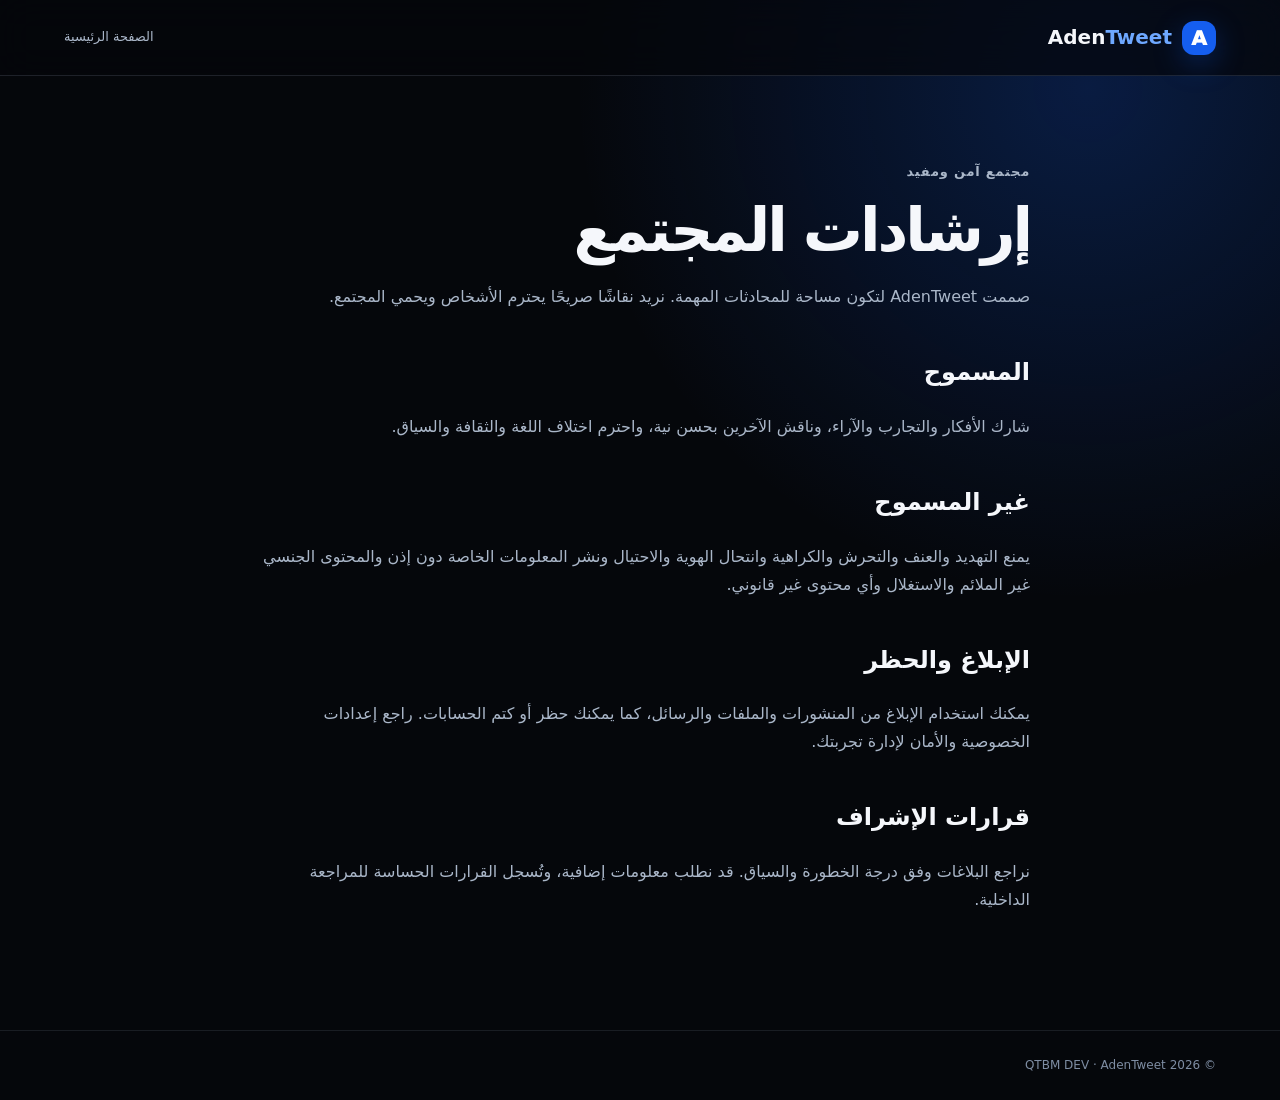
==== community-guidelines.html @ aa2ac325 "Create AdenTweet legal pages" ====
<!doctype html><html lang="ar" dir="rtl"><head><meta charset="UTF-8"><meta name="viewport" content="width=device-width,initial-scale=1"><title>إرشادات المجتمع | AdenTweet</title><link rel="stylesheet" href="styles.css"></head><body><header class="site-header"><a class="brand" href="index.html"><span class="brand-mark">A</span><span>Aden<span class="accent">Tweet</span></span></a><a class="back" href="index.html">الصفحة الرئيسية</a></header><main class="article"><p class="eyebrow">مجتمع آمن ومفيد</p><h1>إرشادات المجتمع</h1><p>صممت AdenTweet لتكون مساحة للمحادثات المهمة. نريد نقاشًا صريحًا يحترم الأشخاص ويحمي المجتمع.</p><h2>المسموح</h2><p>شارك الأفكار والتجارب والآراء، وناقش الآخرين بحسن نية، واحترم اختلاف اللغة والثقافة والسياق.</p><h2>غير المسموح</h2><p>يمنع التهديد والعنف والتحرش والكراهية وانتحال الهوية والاحتيال ونشر المعلومات الخاصة دون إذن والمحتوى الجنسي غير الملائم والاستغلال وأي محتوى غير قانوني.</p><h2>الإبلاغ والحظر</h2><p>يمكنك استخدام الإبلاغ من المنشورات والملفات والرسائل، كما يمكنك حظر أو كتم الحسابات. راجع إعدادات الخصوصية والأمان لإدارة تجربتك.</p><h2>قرارات الإشراف</h2><p>نراجع البلاغات وفق درجة الخطورة والسياق. قد نطلب معلومات إضافية، وتُسجل القرارات الحساسة للمراجعة الداخلية.</p></main><footer>© 2026 QTBM DEV · AdenTweet</footer></body></html>
---- styles.css ----
:root{font-family:system-ui,-apple-system,"Segoe UI",sans-serif;color:#f5f7fb;background:#05070b;line-height:1.75;color-scheme:dark}*{box-sizing:border-box}body{margin:0;min-height:100vh;background:radial-gradient(circle at 85% 8%,rgba(21,94,239,.24),transparent 32rem),#05070b}.site-header{height:76px;display:flex;align-items:center;justify-content:space-between;padding:0 clamp(20px,5vw,76px);border-bottom:1px solid rgba(148,163,184,.18);background:rgba(5,7,11,.7);backdrop-filter:blur(18px);position:sticky;top:0;z-index:2}.brand{color:#f5f7fb;text-decoration:none;font-weight:900;font-size:20px;display:flex;align-items:center;gap:10px}.accent{color:#6ea8ff}.brand-mark{display:inline-grid;place-items:center;width:34px;height:34px;border-radius:12px;background:#155eef;color:#fff;box-shadow:0 9px 30px rgba(21,94,239,.3);font-weight:950}.brand-mark.large{width:48px;height:48px;border-radius:16px;font-size:22px}.pill,.back{color:#aab7c9;text-decoration:none;font-size:13px}.pill{border:1px solid rgba(110,168,255,.35);border-radius:999px;padding:4px 12px}.hero,.article{width:min(1020px,calc(100% - 40px));margin:auto}.hero{padding:clamp(72px,13vh,150px) 0 100px}.eyebrow{color:#6ea8ff;font-weight:800;letter-spacing:.06em;font-size:13px}.hero h1,.article h1{font-size:clamp(36px,7vw,72px);line-height:1.1;letter-spacing:-.05em;margin:12px 0 20px;max-width:780px}.lead{font-size:19px;color:#aab7c9;max-width:640px}.grid{display:grid;grid-template-columns:repeat(2,minmax(0,1fr));gap:14px;margin-top:44px}.card,.contact-card{display:block;text-decoration:none;color:inherit;padding:24px;border:1px solid rgba(148,163,184,.18);border-radius:24px;background:linear-gradient(145deg,rgba(19,30,48,.82),rgba(12,17,27,.62));box-shadow:inset 0 1px rgba(255,255,255,.06);transition:transform .2s ease,border-color .2s ease}.card:hover{transform:translateY(-4px);border-color:rgba(110,168,255,.64)}.card h2{font-size:20px;margin:12px 0 4px}.card p,.article p{color:#aab7c9}.icon{color:#6ea8ff;font-size:22px}.article{padding:72px 0 100px;max-width:780px}.article h1{font-size:clamp(36px,6vw,60px)}.article h2{font-size:24px;margin-top:40px}.article a{color:#8ab8ff}.contact-card{display:flex;align-items:center;gap:16px;margin:32px 0}.contact-card p{margin:4px 0 0}.contact-line{font-size:18px}.muted{color:#7e8da3!important}footer{border-top:1px solid rgba(148,163,184,.14);padding:24px clamp(20px,5vw,76px);color:#7e8da3;font-size:12px}footer a{color:#aab7c9}@media(max-width:640px){.grid{grid-template-columns:1fr}.hero{padding-top:72px}.site-header{padding-inline:20px}.pill{display:none}}
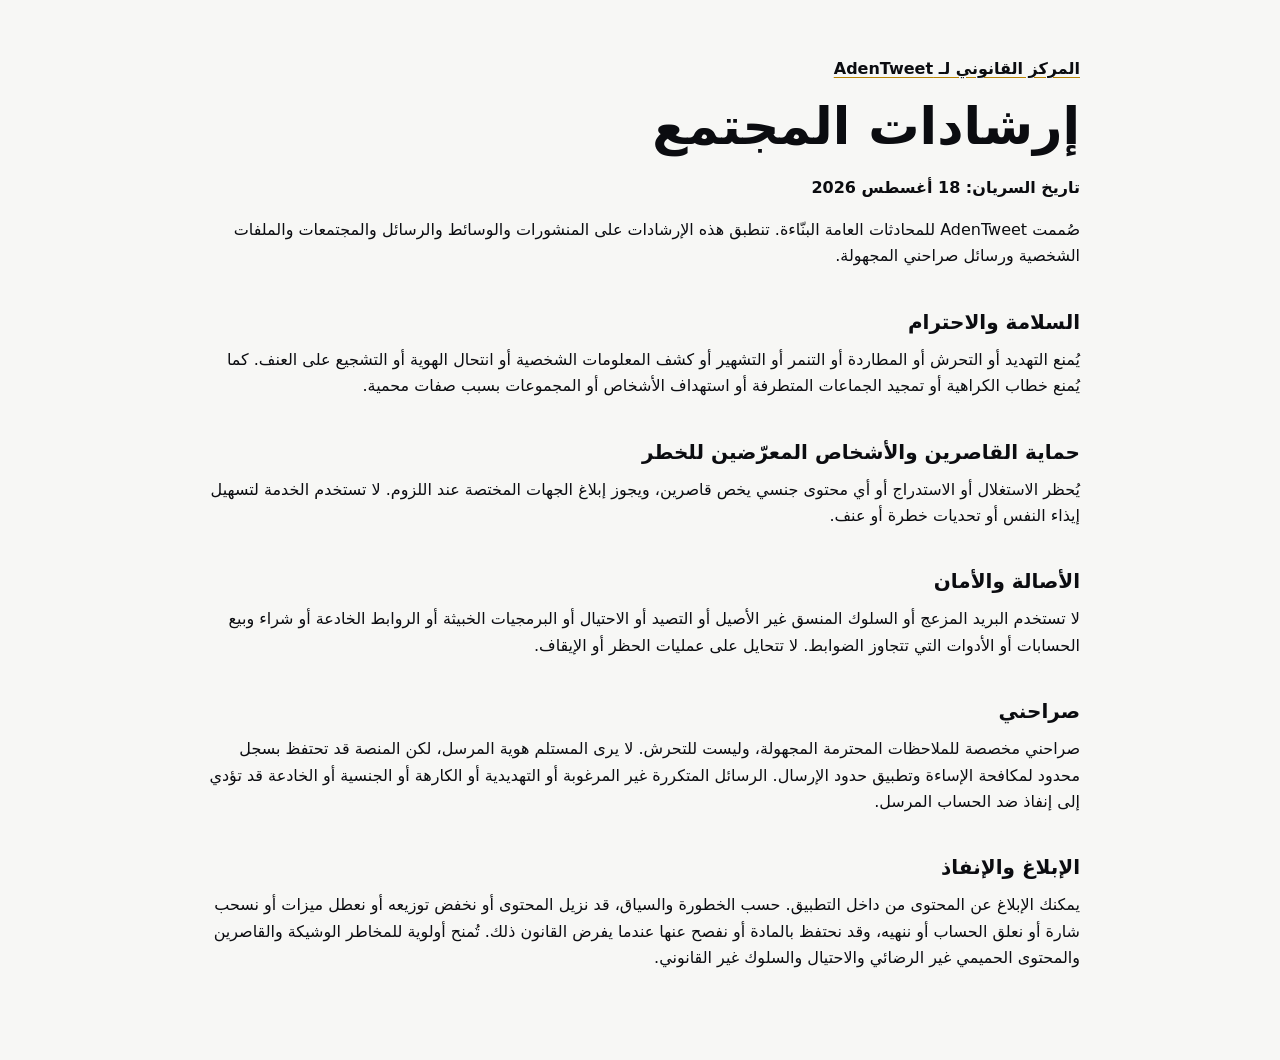
==== commit 7ed52400: "Publish AdenTweet privacy and Google Play compliance materials" ====
--- a/community-guidelines.html
+++ b/community-guidelines.html
@@ -1 +1 @@
-<!doctype html><html lang="ar" dir="rtl"><head><meta charset="UTF-8"><meta name="viewport" content="width=device-width,initial-scale=1"><title>إرشادات المجتمع | AdenTweet</title><link rel="stylesheet" href="styles.css"></head><body><header class="site-header"><a class="brand" href="index.html"><span class="brand-mark">A</span><span>Aden<span class="accent">Tweet</span></span></a><a class="back" href="index.html">الصفحة الرئيسية</a></header><main class="article"><p class="eyebrow">مجتمع آمن ومفيد</p><h1>إرشادات المجتمع</h1><p>صممت AdenTweet لتكون مساحة للمحادثات المهمة. نريد نقاشًا صريحًا يحترم الأشخاص ويحمي المجتمع.</p><h2>المسموح</h2><p>شارك الأفكار والتجارب والآراء، وناقش الآخرين بحسن نية، واحترم اختلاف اللغة والثقافة والسياق.</p><h2>غير المسموح</h2><p>يمنع التهديد والعنف والتحرش والكراهية وانتحال الهوية والاحتيال ونشر المعلومات الخاصة دون إذن والمحتوى الجنسي غير الملائم والاستغلال وأي محتوى غير قانوني.</p><h2>الإبلاغ والحظر</h2><p>يمكنك استخدام الإبلاغ من المنشورات والملفات والرسائل، كما يمكنك حظر أو كتم الحسابات. راجع إعدادات الخصوصية والأمان لإدارة تجربتك.</p><h2>قرارات الإشراف</h2><p>نراجع البلاغات وفق درجة الخطورة والسياق. قد نطلب معلومات إضافية، وتُسجل القرارات الحساسة للمراجعة الداخلية.</p></main><footer>© 2026 QTBM DEV · AdenTweet</footer></body></html>
+<!doctype html><html lang="ar" dir="rtl"><head><meta charset="utf-8"><meta name="viewport" content="width=device-width,initial-scale=1"><title>إرشادات المجتمع | AdenTweet</title><link rel="stylesheet" href="styles.css"></head><body><main><p><a href="index.html">المركز القانوني لـ AdenTweet</a></p><h1>إرشادات المجتمع</h1><p><strong>تاريخ السريان: 18 أغسطس 2026</strong></p><p>صُممت AdenTweet للمحادثات العامة البنّاءة. تنطبق هذه الإرشادات على المنشورات والوسائط والرسائل والمجتمعات والملفات الشخصية ورسائل صراحني المجهولة.</p><h2>السلامة والاحترام</h2><p>يُمنع التهديد أو التحرش أو المطاردة أو التنمر أو التشهير أو كشف المعلومات الشخصية أو انتحال الهوية أو التشجيع على العنف. كما يُمنع خطاب الكراهية أو تمجيد الجماعات المتطرفة أو استهداف الأشخاص أو المجموعات بسبب صفات محمية.</p><h2>حماية القاصرين والأشخاص المعرّضين للخطر</h2><p>يُحظر الاستغلال أو الاستدراج أو أي محتوى جنسي يخص قاصرين، ويجوز إبلاغ الجهات المختصة عند اللزوم. لا تستخدم الخدمة لتسهيل إيذاء النفس أو تحديات خطرة أو عنف.</p><h2>الأصالة والأمان</h2><p>لا تستخدم البريد المزعج أو السلوك المنسق غير الأصيل أو التصيد أو الاحتيال أو البرمجيات الخبيثة أو الروابط الخادعة أو شراء وبيع الحسابات أو الأدوات التي تتجاوز الضوابط. لا تتحايل على عمليات الحظر أو الإيقاف.</p><h2>صراحني</h2><p>صراحني مخصصة للملاحظات المحترمة المجهولة، وليست للتحرش. لا يرى المستلم هوية المرسل، لكن المنصة قد تحتفظ بسجل محدود لمكافحة الإساءة وتطبيق حدود الإرسال. الرسائل المتكررة غير المرغوبة أو التهديدية أو الكارهة أو الجنسية أو الخادعة قد تؤدي إلى إنفاذ ضد الحساب المرسل.</p><h2>الإبلاغ والإنفاذ</h2><p>يمكنك الإبلاغ عن المحتوى من داخل التطبيق. حسب الخطورة والسياق، قد نزيل المحتوى أو نخفض توزيعه أو نعطل ميزات أو نسحب شارة أو نعلق الحساب أو ننهيه، وقد نحتفظ بالمادة أو نفصح عنها عندما يفرض القانون ذلك. تُمنح أولوية للمخاطر الوشيكة والقاصرين والمحتوى الحميمي غير الرضائي والاحتيال والسلوك غير القانوني.</p></main></body></html>
--- a/styles.css
+++ b/styles.css
@@ -1 +1 @@
-:root{font-family:system-ui,-apple-system,"Segoe UI",sans-serif;color:#f5f7fb;background:#05070b;line-height:1.75;color-scheme:dark}*{box-sizing:border-box}body{margin:0;min-height:100vh;background:radial-gradient(circle at 85% 8%,rgba(21,94,239,.24),transparent 32rem),#05070b}.site-header{height:76px;display:flex;align-items:center;justify-content:space-between;padding:0 clamp(20px,5vw,76px);border-bottom:1px solid rgba(148,163,184,.18);background:rgba(5,7,11,.7);backdrop-filter:blur(18px);position:sticky;top:0;z-index:2}.brand{color:#f5f7fb;text-decoration:none;font-weight:900;font-size:20px;display:flex;align-items:center;gap:10px}.accent{color:#6ea8ff}.brand-mark{display:inline-grid;place-items:center;width:34px;height:34px;border-radius:12px;background:#155eef;color:#fff;box-shadow:0 9px 30px rgba(21,94,239,.3);font-weight:950}.brand-mark.large{width:48px;height:48px;border-radius:16px;font-size:22px}.pill,.back{color:#aab7c9;text-decoration:none;font-size:13px}.pill{border:1px solid rgba(110,168,255,.35);border-radius:999px;padding:4px 12px}.hero,.article{width:min(1020px,calc(100% - 40px));margin:auto}.hero{padding:clamp(72px,13vh,150px) 0 100px}.eyebrow{color:#6ea8ff;font-weight:800;letter-spacing:.06em;font-size:13px}.hero h1,.article h1{font-size:clamp(36px,7vw,72px);line-height:1.1;letter-spacing:-.05em;margin:12px 0 20px;max-width:780px}.lead{font-size:19px;color:#aab7c9;max-width:640px}.grid{display:grid;grid-template-columns:repeat(2,minmax(0,1fr));gap:14px;margin-top:44px}.card,.contact-card{display:block;text-decoration:none;color:inherit;padding:24px;border:1px solid rgba(148,163,184,.18);border-radius:24px;background:linear-gradient(145deg,rgba(19,30,48,.82),rgba(12,17,27,.62));box-shadow:inset 0 1px rgba(255,255,255,.06);transition:transform .2s ease,border-color .2s ease}.card:hover{transform:translateY(-4px);border-color:rgba(110,168,255,.64)}.card h2{font-size:20px;margin:12px 0 4px}.card p,.article p{color:#aab7c9}.icon{color:#6ea8ff;font-size:22px}.article{padding:72px 0 100px;max-width:780px}.article h1{font-size:clamp(36px,6vw,60px)}.article h2{font-size:24px;margin-top:40px}.article a{color:#8ab8ff}.contact-card{display:flex;align-items:center;gap:16px;margin:32px 0}.contact-card p{margin:4px 0 0}.contact-line{font-size:18px}.muted{color:#7e8da3!important}footer{border-top:1px solid rgba(148,163,184,.14);padding:24px clamp(20px,5vw,76px);color:#7e8da3;font-size:12px}footer a{color:#aab7c9}@media(max-width:640px){.grid{grid-template-columns:1fr}.hero{padding-top:72px}.site-header{padding-inline:20px}.pill{display:none}}
+:root{color-scheme:light;font-family:system-ui,-apple-system,BlinkMacSystemFont,"Segoe UI",sans-serif;color:#0B0C10;background:#F7F7F5}*{box-sizing:border-box}body{margin:0;line-height:1.65}main{width:min(880px,calc(100% - 36px));margin:0 auto;padding:56px 0 72px}h1{font-size:clamp(2rem,7vw,3.2rem);line-height:1.1;margin:0 0 20px}h2{font-size:1.25rem;margin:36px 0 8px}p{margin:0 0 16px}a{color:#0B0C10;text-decoration-color:#B88200;text-underline-offset:3px;font-weight:700}nav{display:grid;gap:10px;padding:18px;border:1px solid #E7E7E3;border-radius:16px;background:#fff;margin:24px 0}strong{font-weight:800}@media (max-width:600px){main{padding:34px 0 52px}}
